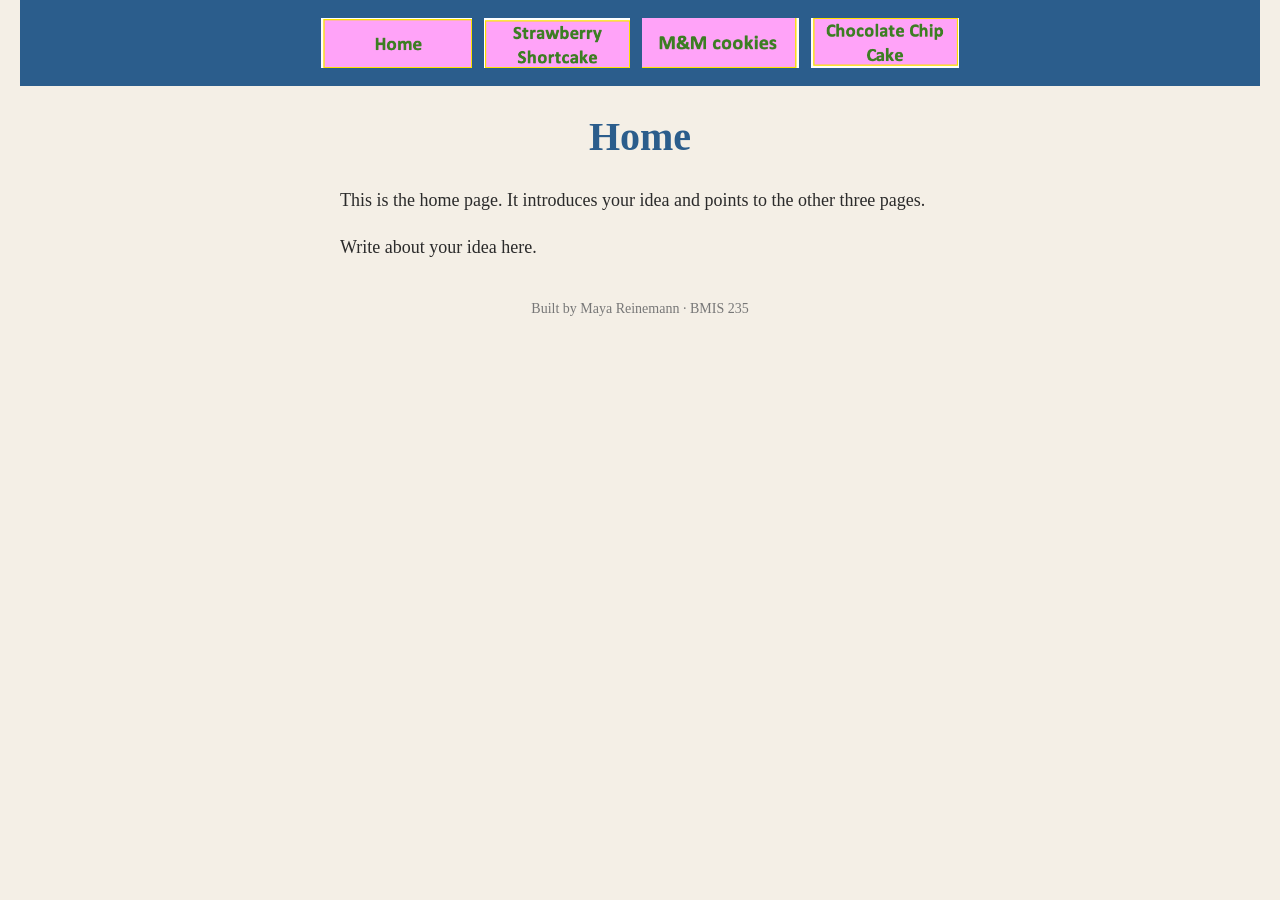
==== index.html @ 3df9f077 "Update index.html" ====
<!DOCTYPE html>
<!--
  Author: Maya Reinemann
  GU username: mreinemann
  Course: BMIS 235 - HTML-3
-->
<html lang="en">
<head>
<meta charset="utf-8">
<meta name="author" content="Maya Reinemann">
<title>Home</title>

<!-- this one line connects the page to the stylesheet -->
<link rel="stylesheet" href="styles.css">
</head>
<body>

<!-- ===== MENU ============================================================
     The menu is four links. Each link wraps an image instead of words.
     Build it once on this page, check that every link works,
     then copy the whole <nav> block and paste it over the menu on the
     other three pages, so every page has the exact same menu.
     ===================================================================== -->
<nav>
    <a href="index.html"><img src="img/home.png" alt="Home"></a>
    <a href="strawberryshortcake.html"><img src="img/strawberryshortcake.png" alt="strawberryshortcake"></a>
    <a href="M&Mcookies.html"><img src="img/m%26mcookies.png" alt="m&mcookies"></a>
    <a href="chocolatechipcake.html"><img src="img/chocolatechipcake.png" alt="chocolatechipcake"></a>
</nav>

<h1>Home</h1>
<p>This is the home page. It introduces your idea and points to the other three pages.</p>
<p>Write about your idea here.</p>

<!-- ===== SHOWCASE ======================================================
     This box is empty on purpose. In Part 7 you paste an interactive
     graphic BETWEEN the opening <div> and the closing </div> below.
     ===================================================================== -->
<div class="showcase"></div>

<!-- Footer: Maya Reinemann -->
<footer>Built by Maya Reinemann &middot; BMIS 235</footer>

</body>
</html>
---- styles.css ----
/* =====================================================================
   styles.css  ·  YOUR BRAND
   ---------------------------------------------------------------------
   This one file is your brand guide. Every page that links to it gets
   the same font, the same colors and the same spacing.
   Change a color here once, and every page changes.

   Use the same font and colors you picked for your Excel menu images,
   so the menu and the pages look like one brand.
   ===================================================================== */

body {
    font-family: Georgia, "Times New Roman", serif;
    background-color: #f4efe6;
    color: #2b2b2b;
    margin: 0;
    padding: 0 20px 40px 20px;
}

/* the menu at the top of every page */
nav {
    background-color: #2b5d8c;
    padding: 14px;
    text-align: center;
}

/* every image inside the menu is forced to the same height.
   If your images still look different sizes, their WIDTHS are
   different: go back to Excel and make every cell the same size. */
nav img {
    height: 50px;
    margin: 4px;
    vertical-align: middle;
}

/* no underline or border around the image links */
nav a {
    text-decoration: none;
}

h1 {
    color: #2b5d8c;
    text-align: center;
    font-size: 40px;
}

p {
    max-width: 600px;
    margin: 20px auto;
    font-size: 18px;
    line-height: 1.5;
}

footer {
    text-align: center;
    font-size: 14px;
    color: #777777;
    margin-top: 40px;
}
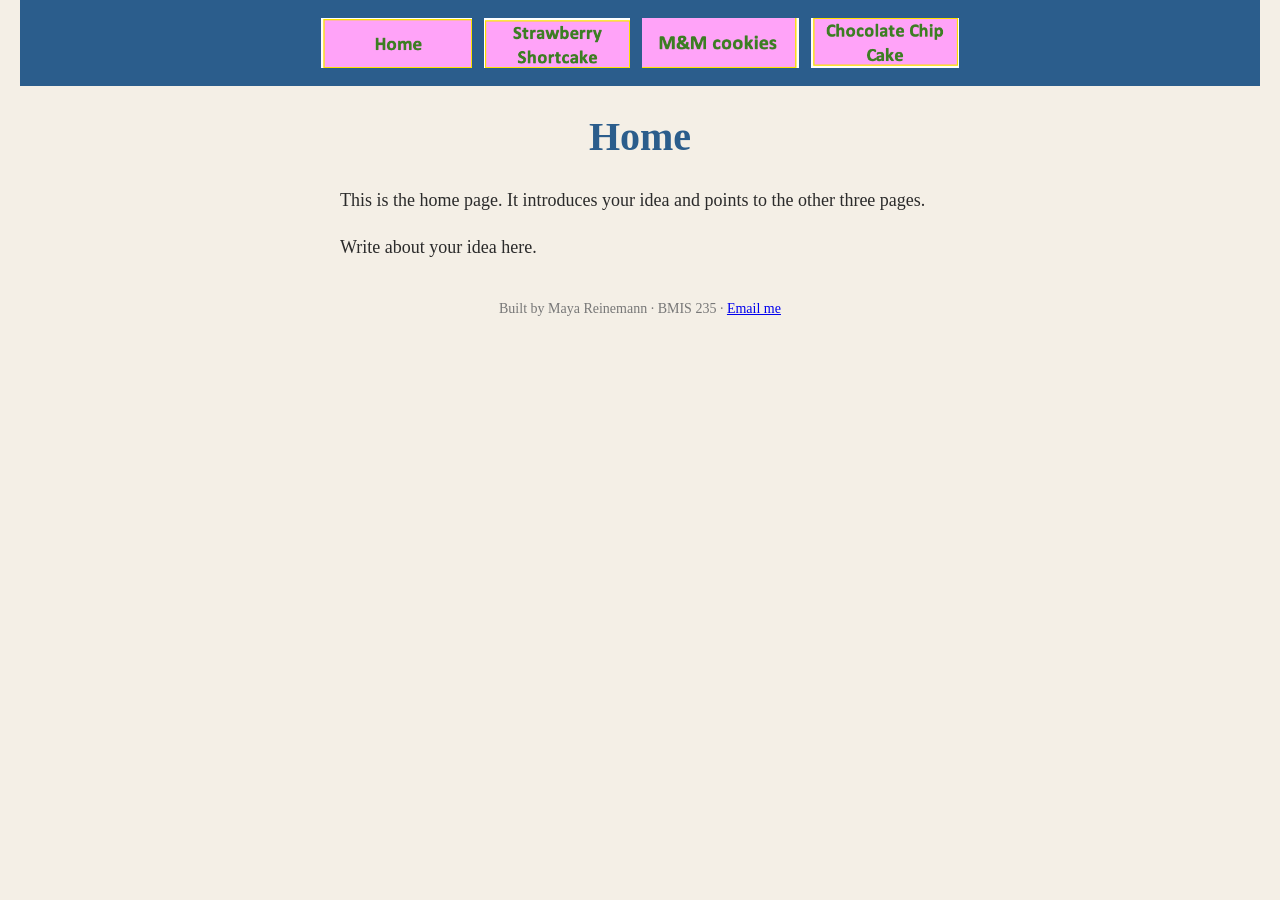
==== commit f36b83fa: "Add Email me link to footer" ====
--- a/index.html
+++ b/index.html
@@ -24,7 +24,7 @@
 <nav>
     <a href="index.html"><img src="img/home.png" alt="Home"></a>
     <a href="strawberryshortcake.html"><img src="img/strawberryshortcake.png" alt="strawberryshortcake"></a>
-    <a href="M&Mcookies.html"><img src="img/m%26mcookies.png" alt="m&mcookies"></a>
+    <a href="m%26mcookies.html"><img src="img/m%26mcookies.png" alt="m&mcookies"></a>
     <a href="chocolatechipcake.html"><img src="img/chocolatechipcake.png" alt="chocolatechipcake"></a>
 </nav>
 
@@ -39,7 +39,7 @@
 <div class="showcase"></div>
 
 <!-- Footer: Maya Reinemann -->
-<footer>Built by Maya Reinemann &middot; BMIS 235</footer>
+<footer>Built by Maya Reinemann &middot; BMIS 235 &middot; <a href="mailto:mreinemann@zagmail.gonzaga.edu">Email me</a></footer>
 
 </body>
 </html>
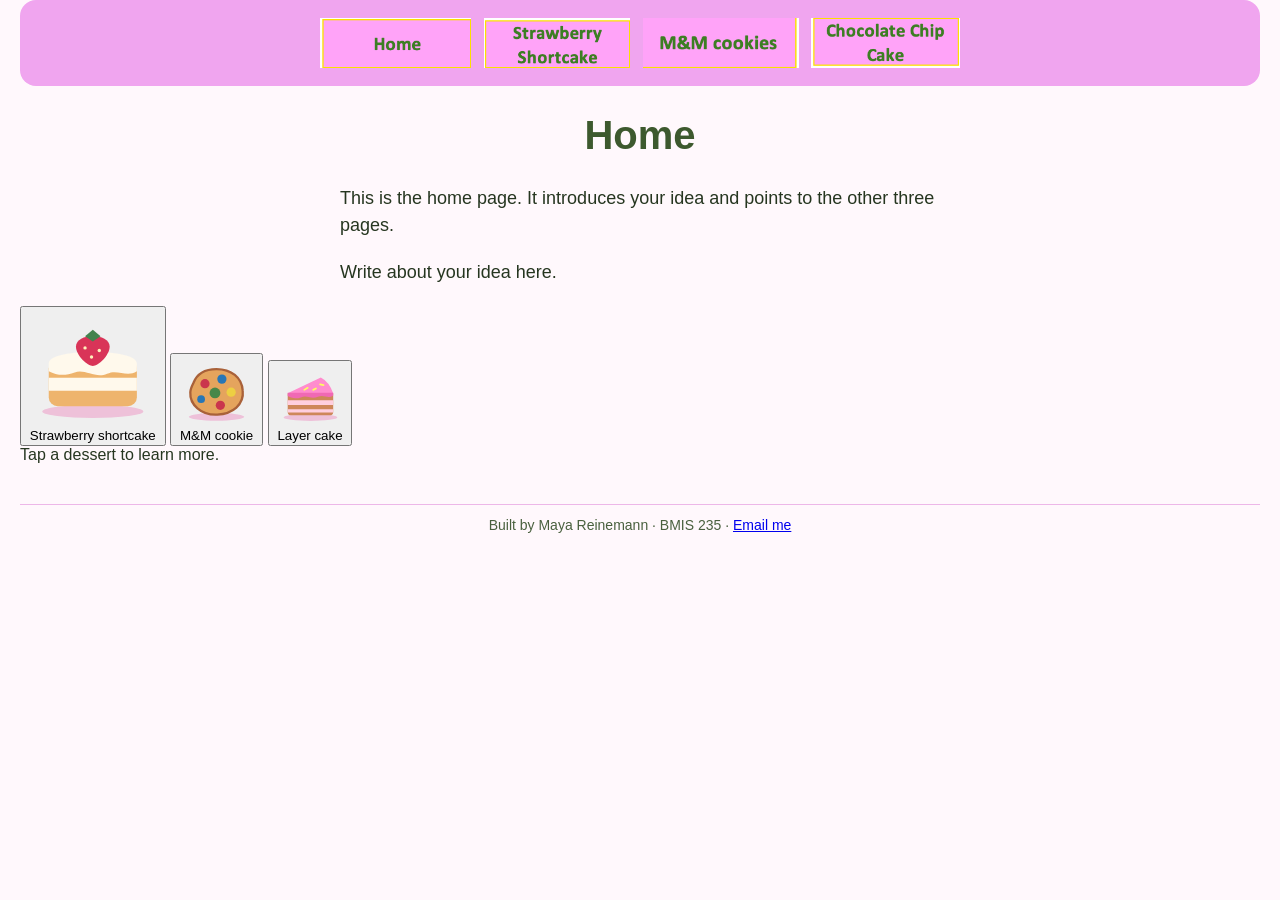
==== commit 94f82113: "Update index.html" ====
--- a/index.html
+++ b/index.html
@@ -36,7 +36,163 @@
      This box is empty on purpose. In Part 7 you paste an interactive
      graphic BETWEEN the opening <div> and the closing </div> below.
      ===================================================================== -->
-<div class="showcase"></div>
+<div class=""><!-- HTML: Show three desserts and a spot for their descriptions. -->
+<section class="bakery-display" aria-label="The Cravings Corner desserts">
+  <div class="bakery-grid">
+    <button class="bakery-item" type="button" aria-pressed="false"
+      data-description="Strawberry shortcake layers fluffy cake, whipped cream, and juicy strawberries.">
+      <svg viewBox="0 0 100 90" aria-hidden="true" focusable="false">
+        <ellipse cx="50" cy="79" rx="39" ry="5" fill="#eec1d9"/>
+        <rect x="16" y="39" width="68" height="36" rx="7" fill="#eeb46d"/>
+        <path d="M16 53h68v10H16z" fill="#fff9ec"/>
+        <path d="M16 42c0-12 68-12 68 0v6c-8 5-15-2-23 2-9 4-17-4-25-1-8 3-14 2-20-1z" fill="#fff9ec"/>
+        <path d="M37 29c0-11 26-11 26 0 0 7-9 15-13 15s-13-8-13-15z" fill="#d93458"/>
+        <path d="m44 21 6 4 6-4-6-5z" fill="#43834e"/>
+        <circle cx="44" cy="30" r="1.3" fill="#fff2bb"/>
+        <circle cx="55" cy="32" r="1.3" fill="#fff2bb"/>
+        <circle cx="49" cy="37" r="1.3" fill="#fff2bb"/>
+      </svg>
+      <span>Strawberry shortcake</span>
+    </button>
+
+    <button class="bakery-item" type="button" aria-pressed="false"
+      data-description="This golden cookie gets its pops of color from candy-coated M&amp;M’s.">
+      <svg viewBox="0 0 100 90" aria-hidden="true" focusable="false">
+        <ellipse cx="50" cy="79" rx="36" ry="5" fill="#eec1d9"/>
+        <path d="M20 35c5-13 16-18 30-18 19 0 33 11 34 28 2 18-13 30-33 31-21 1-36-13-35-29 0-4 2-8 4-12z"
+          fill="#e5a45d" stroke="#a96139" stroke-width="3"/>
+        <circle cx="35" cy="36" r="6" fill="#ca354d"/>
+        <circle cx="57" cy="30" r="6" fill="#2776b6"/>
+        <circle cx="69" cy="47" r="6" fill="#edcf42"/>
+        <circle cx="48" cy="48" r="7" fill="#478749"/>
+        <circle cx="30" cy="56" r="5" fill="#2776b6"/>
+        <circle cx="55" cy="64" r="6" fill="#ca354d"/>
+      </svg>
+      <span>M&amp;M cookie</span>
+    </button>
+
+    <button class="bakery-item" type="button" aria-pressed="false"
+      data-description="A slice of layer cake has frosting between the layers and on top.">
+      <svg viewBox="0 0 100 90" aria-hidden="true" focusable="false">
+        <ellipse cx="50" cy="79" rx="39" ry="5" fill="#eec1d9"/>
+        <path d="M17 44h66v27q0 5-5 5H22q-5 0-5-5z" fill="#ce875a"/>
+        <path d="M17 54h66v7H17zm0 13h66v5H17z" fill="#ffcfdf"/>
+        <path d="m17 44 48-23q12 6 18 23z" fill="#ff8cce"/>
+        <path d="M17 43h66v4c-8 6-13-2-22 2-11 4-16-3-25 1-9 3-15 0-19-2z" fill="#f069b4"/>
+        <path d="m41 39 5-3m8 3 4-2m6-6 5 1" stroke="#fdff5e"
+          stroke-width="2.5" stroke-linecap="round"/>
+      </svg>
+      <span>Layer cake</span>
+    </button>
+  </div>
+
+  <div class="bakery-note" role="status">Tap a dessert to learn more.</div>
+</section>
+
+<style>
+/* CSS: Use the brand colors and make the dessert pictures pop on hover or selection. */
+.showcase .bakery-display {
+  box-sizing: border-box;
+  max-width: 560px;
+  margin: 0 auto;
+  padding: clamp(8px, 3vw, 22px);
+  border-radius: 18px;
+  background: #ff8cce;
+  color: #402038;
+  font-family: Calibri, Arial, sans-serif;
+}
+
+.showcase .bakery-grid {
+  display: grid;
+  grid-template-columns: repeat(3, minmax(0, 1fr));
+  gap: clamp(4px, 2vw, 12px);
+}
+
+.showcase .bakery-item {
+  display: grid;
+  grid-template-rows: auto 1fr;
+  justify-items: center;
+  align-items: start;
+  gap: 4px;
+  min-width: 0;
+  padding: 8px 3px;
+  border: 2px solid transparent;
+  border-radius: 14px;
+  background: #fff5fa;
+  color: inherit;
+  font: inherit;
+  font-size: clamp(0.75rem, 3.5vw, 1rem);
+  font-weight: 700;
+  line-height: 1.2;
+  text-align: center;
+  overflow-wrap: anywhere;
+  cursor: pointer;
+}
+
+.showcase .bakery-item svg {
+  display: block;
+  width: 100%;
+  max-width: 112px;
+  height: auto;
+  transition: transform 180ms ease;
+}
+
+.showcase .bakery-item:hover svg,
+.showcase .bakery-item:focus-visible svg,
+.showcase .bakery-item[aria-pressed="true"] svg {
+  transform: translateY(-5px) scale(1.1);
+}
+
+.showcase .bakery-item[aria-pressed="true"] {
+  border-color: #402038;
+  background: #fdff5e;
+}
+
+.showcase .bakery-item:focus-visible {
+  outline: 2px solid #402038;
+  outline-offset: 2px;
+}
+
+.showcase .bakery-note {
+  display: grid;
+  place-items: center;
+  min-height: 3em;
+  margin-top: 12px;
+  padding: 8px 10px;
+  border-radius: 12px;
+  background: #fff5fa;
+  line-height: 1.3;
+  text-align: center;
+}
+
+@media (prefers-reduced-motion: reduce) {
+  .showcase .bakery-item svg {
+    transition: none;
+  }
+}
+</style>
+
+<script>
+/* JavaScript: Highlight the selected dessert and show its description. */
+(() => {
+  const display = document.currentScript.parentElement.querySelector(".bakery-display");
+  const buttons = display.querySelectorAll(".bakery-item");
+  const note = display.querySelector(".bakery-note");
+  const prompt = note.textContent;
+
+  buttons.forEach((button) => {
+    button.addEventListener("click", () => {
+      const wasSelected = button.getAttribute("aria-pressed") === "true";
+
+      buttons.forEach((item) => {
+        item.setAttribute("aria-pressed", String(item === button && !wasSelected));
+      });
+
+      note.textContent = wasSelected ? prompt : button.dataset.description;
+    });
+  });
+})();
+</script></div>
 
 <!-- Footer: Maya Reinemann -->
 <footer>Built by Maya Reinemann &middot; BMIS 235 &middot; <a href="mailto:mreinemann@zagmail.gonzaga.edu">Email me</a></footer>
--- a/styles.css
+++ b/styles.css
@@ -10,18 +10,19 @@
    ===================================================================== */
 
 body {
-    font-family: Georgia, "Times New Roman", serif;
-    background-color: #f4efe6;
-    color: #2b2b2b;
+    font-family: Calibri, "Carlito", Arial, sans-serif;
+    background-color: #fff8fc;
+    color: #263620;
     margin: 0;
     padding: 0 20px 40px 20px;
 }
 
 /* the menu at the top of every page */
 nav {
-    background-color: #2b5d8c;
+    background-color: #f0a5ef;
     padding: 14px;
     text-align: center;
+    border-radius: 16px;
 }
 
 /* every image inside the menu is forced to the same height.
@@ -39,7 +40,7 @@
 }
 
 h1 {
-    color: #2b5d8c;
+    color: #3d592e;
     text-align: center;
     font-size: 40px;
 }
@@ -54,6 +55,13 @@
 footer {
     text-align: center;
     font-size: 14px;
-    color: #777777;
+    color: #49603e;
     margin-top: 40px;
+    padding-top: 12px;
+    border-top: 1px solid #edb7e8;
 }
+
+nav a:is(:hover, :focus-visible) img {
+    outline: 3px solid #3d592e;
+    outline-offset: 2px;
+}
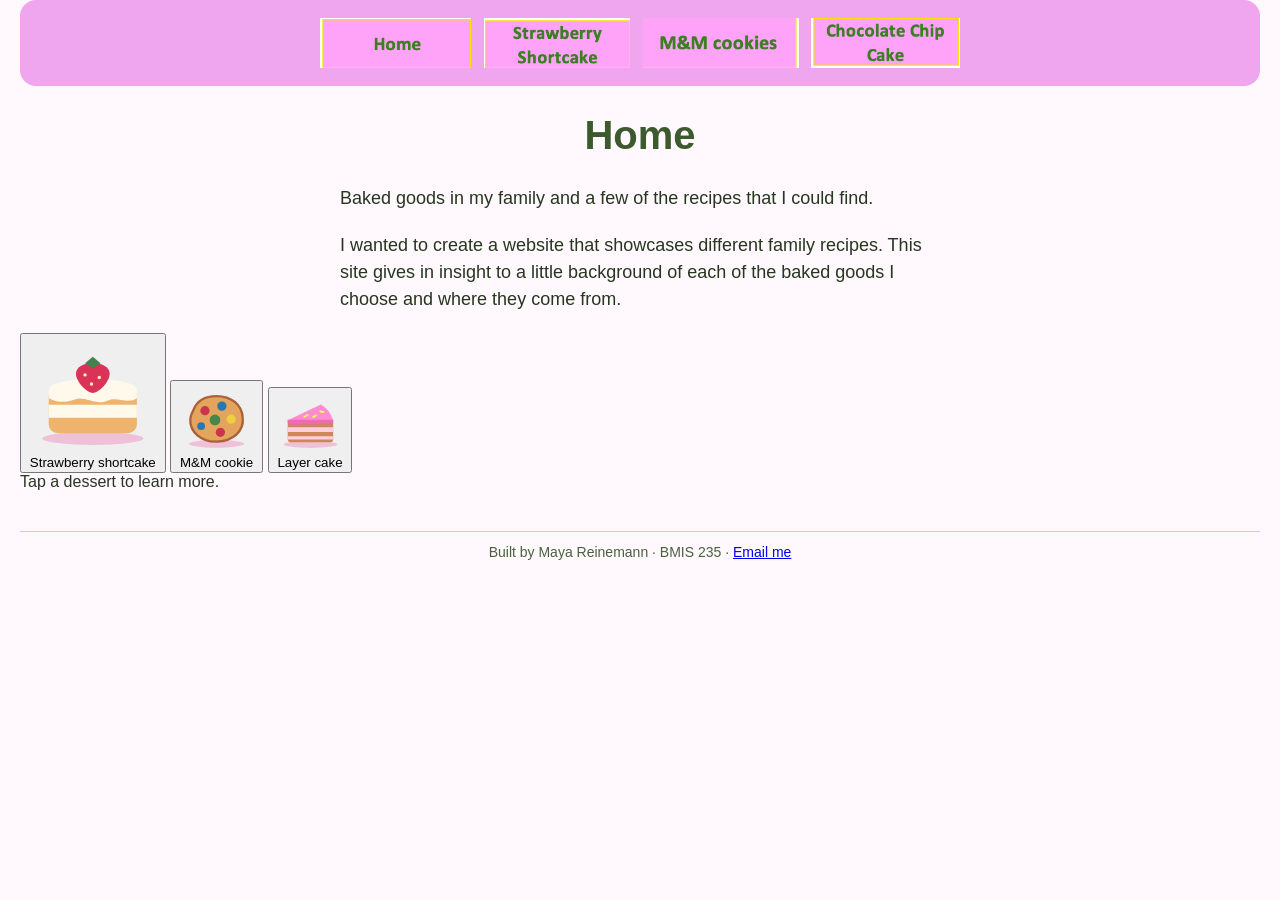
==== commit 42ac5964: "Update index.html" ====
--- a/index.html
+++ b/index.html
@@ -29,8 +29,9 @@
 </nav>
 
 <h1>Home</h1>
-<p>This is the home page. It introduces your idea and points to the other three pages.</p>
-<p>Write about your idea here.</p>
+<p>Baked goods in my family and a few of the recipes that I could find.</p>
+<p>I wanted to create a website that showcases different family recipes. This site gives in insight to a little
+  background of each of the baked goods I choose and where they come from.</p>
 
 <!-- ===== SHOWCASE ======================================================
      This box is empty on purpose. In Part 7 you paste an interactive
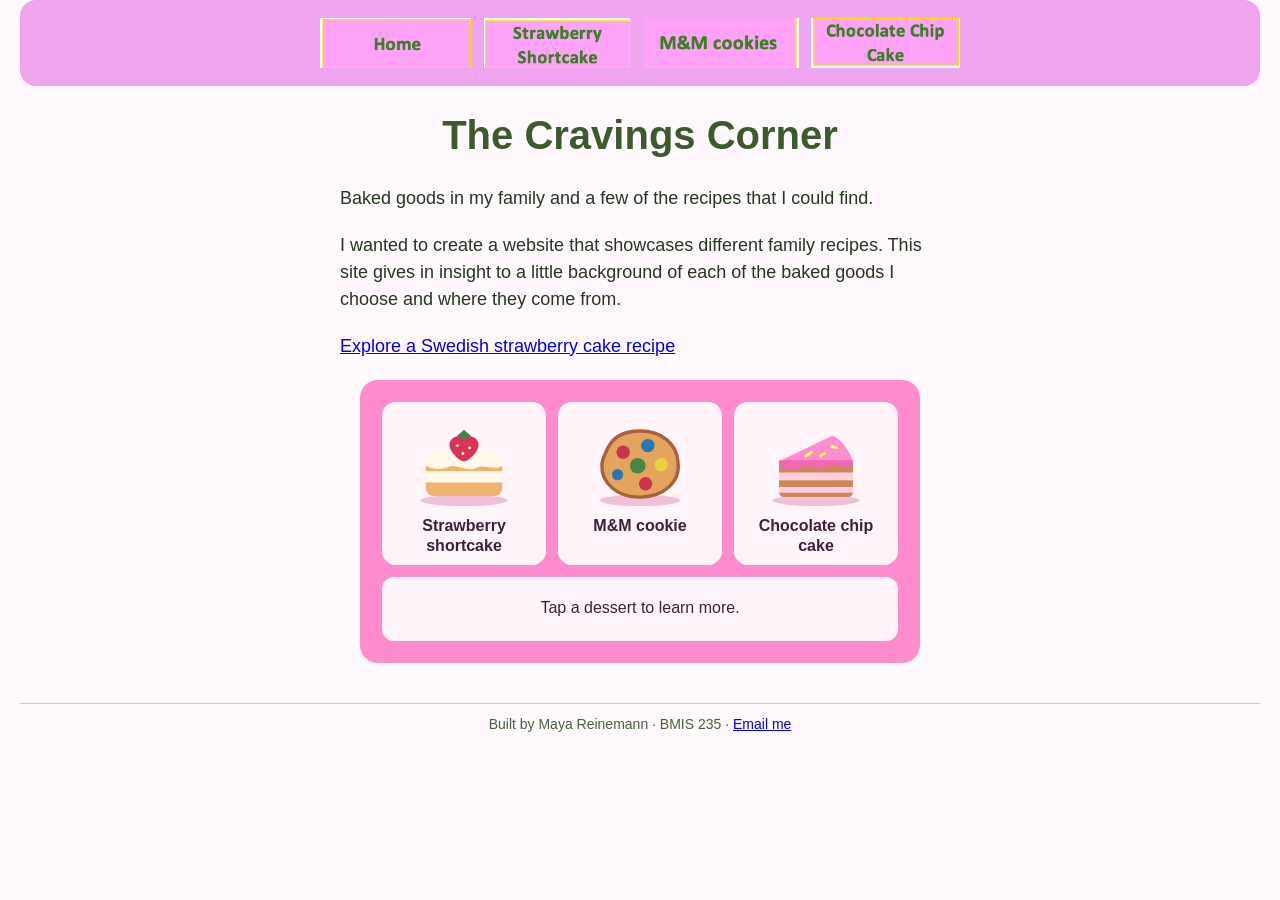
==== commit 80e70d84: "Add interactive graphic" ====
--- a/index.html
+++ b/index.html
@@ -8,7 +8,7 @@
 <head>
 <meta charset="utf-8">
 <meta name="author" content="Maya Reinemann">
-<title>Home</title>
+<title>The Cravings Corner | Home</title>
 
 <!-- this one line connects the page to the stylesheet -->
 <link rel="stylesheet" href="styles.css">
@@ -28,16 +28,16 @@
     <a href="chocolatechipcake.html"><img src="img/chocolatechipcake.png" alt="chocolatechipcake"></a>
 </nav>
 
-<h1>Home</h1>
+<h1>The Cravings Corner</h1>
 <p>Baked goods in my family and a few of the recipes that I could find.</p>
 <p>I wanted to create a website that showcases different family recipes. This site gives in insight to a little
   background of each of the baked goods I choose and where they come from.</p>
 
-<!-- ===== SHOWCASE ======================================================
-     This box is empty on purpose. In Part 7 you paste an interactive
-     graphic BETWEEN the opening <div> and the closing </div> below.
-     ===================================================================== -->
-<div class=""><!-- HTML: Show three desserts and a spot for their descriptions. -->
+<p><a href="https://swedishspoon.com/strawberry-cake/">Explore a Swedish strawberry cake recipe</a></p>
+
+<!-- Interactive dessert graphic -->
+<div class="showcase">
+<!-- HTML: Show three desserts and a spot for their descriptions. -->
 <section class="bakery-display" aria-label="The Cravings Corner desserts">
   <div class="bakery-grid">
     <button class="bakery-item" type="button" aria-pressed="false"
@@ -73,7 +73,7 @@
     </button>
 
     <button class="bakery-item" type="button" aria-pressed="false"
-      data-description="A slice of layer cake has frosting between the layers and on top.">
+      data-description="Chocolate chip cake is a birthday tradition in my family.">
       <svg viewBox="0 0 100 90" aria-hidden="true" focusable="false">
         <ellipse cx="50" cy="79" rx="39" ry="5" fill="#eec1d9"/>
         <path d="M17 44h66v27q0 5-5 5H22q-5 0-5-5z" fill="#ce875a"/>
@@ -83,7 +83,7 @@
         <path d="m41 39 5-3m8 3 4-2m6-6 5 1" stroke="#fdff5e"
           stroke-width="2.5" stroke-linecap="round"/>
       </svg>
-      <span>Layer cake</span>
+      <span>Chocolate chip cake</span>
     </button>
   </div>
 
@@ -135,7 +135,6 @@
   width: 100%;
   max-width: 112px;
   height: auto;
-  transition: transform 180ms ease;
 }
 
 .showcase .bakery-item:hover svg,
@@ -166,11 +165,6 @@
   text-align: center;
 }
 
-@media (prefers-reduced-motion: reduce) {
-  .showcase .bakery-item svg {
-    transition: none;
-  }
-}
 </style>
 
 <script>
@@ -193,7 +187,8 @@
     });
   });
 })();
-</script></div>
+</script>
+</div>
 
 <!-- Footer: Maya Reinemann -->
 <footer>Built by Maya Reinemann &middot; BMIS 235 &middot; <a href="mailto:mreinemann@zagmail.gonzaga.edu">Email me</a></footer>
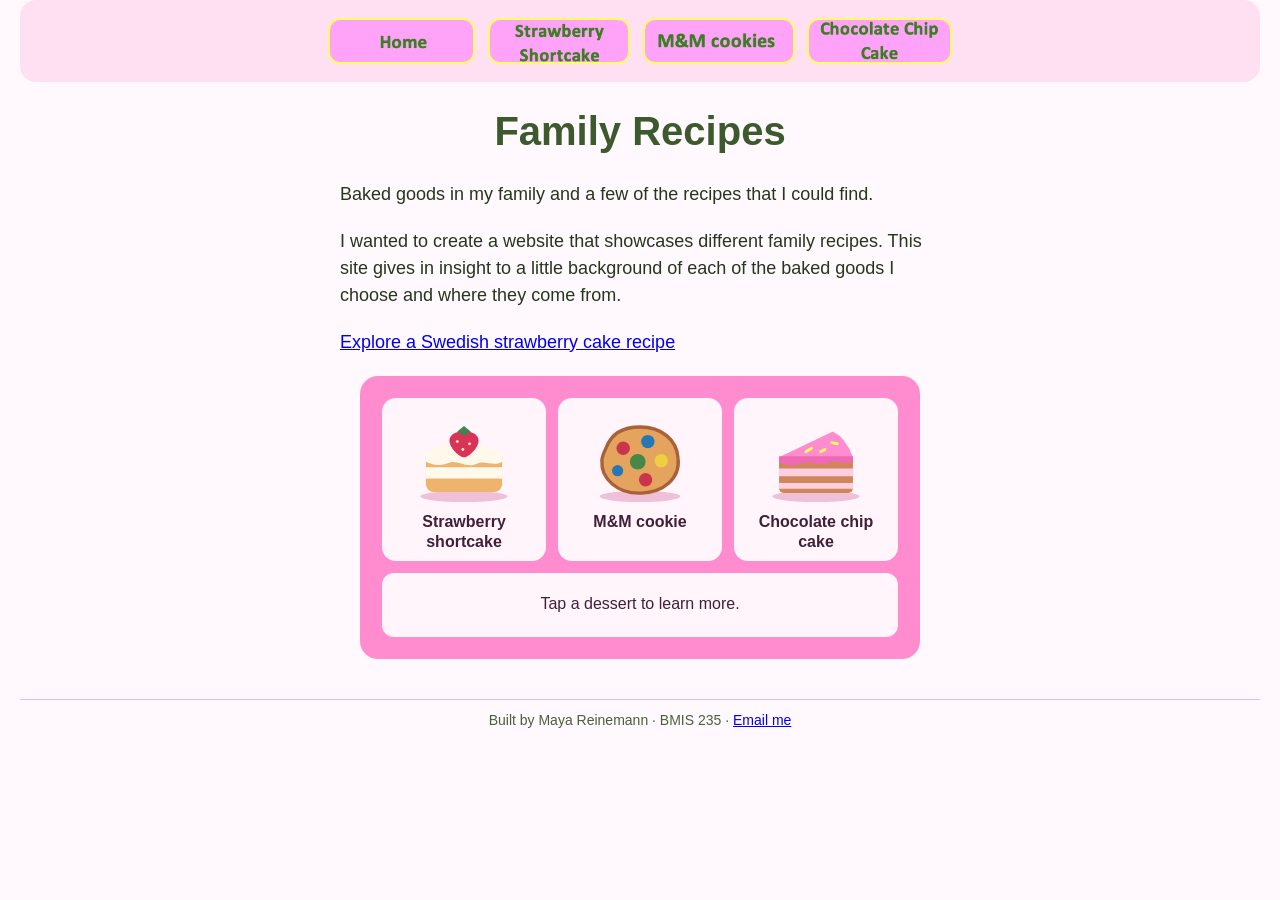
==== commit 7804532e: "Rename site to Family Recipes" ====
--- a/index.html
+++ b/index.html
@@ -8,7 +8,7 @@
 <head>
 <meta charset="utf-8">
 <meta name="author" content="Maya Reinemann">
-<title>The Cravings Corner | Home</title>
+<title>Family Recipes | Home</title>
 
 <!-- this one line connects the page to the stylesheet -->
 <link rel="stylesheet" href="styles.css">
@@ -28,7 +28,7 @@
     <a href="chocolatechipcake.html"><img src="img/chocolatechipcake.png" alt="chocolatechipcake"></a>
 </nav>
 
-<h1>The Cravings Corner</h1>
+<h1>Family Recipes</h1>
 <p>Baked goods in my family and a few of the recipes that I could find.</p>
 <p>I wanted to create a website that showcases different family recipes. This site gives in insight to a little
   background of each of the baked goods I choose and where they come from.</p>
@@ -38,7 +38,7 @@
 <!-- Interactive dessert graphic -->
 <div class="showcase">
 <!-- HTML: Show three desserts and a spot for their descriptions. -->
-<section class="bakery-display" aria-label="The Cravings Corner desserts">
+<section class="bakery-display" aria-label="Family Recipes desserts">
   <div class="bakery-grid">
     <button class="bakery-item" type="button" aria-pressed="false"
       data-description="Strawberry shortcake layers fluffy cake, whipped cream, and juicy strawberries.">
--- a/styles.css
+++ b/styles.css
@@ -1,5 +1,7 @@
 /* =====================================================================
-   styles.css  ·  YOUR BRAND
+   styles.css  ·  The Cravings Corner
+   Author: Maya Reinemann
+   GU username: mreinemann
    ---------------------------------------------------------------------
    This one file is your brand guide. Every page that links to it gets
    the same font, the same colors and the same spacing.
@@ -10,7 +12,7 @@
    ===================================================================== */
 
 body {
-    font-family: Calibri, "Carlito", Arial, sans-serif;
+   font-family: Calibri, "Segoe UI", Arial, sans-serif;
     background-color: #fff8fc;
     color: #263620;
     margin: 0;
@@ -19,24 +21,27 @@
 
 /* the menu at the top of every page */
 nav {
-    background-color: #f0a5ef;
+    background-color: #ffe0f2;
     padding: 14px;
     text-align: center;
     border-radius: 16px;
 }
 
-/* every image inside the menu is forced to the same height.
-   If your images still look different sizes, their WIDTHS are
-   different: go back to Excel and make every cell the same size. */
-nav img {
-    height: 50px;
+/* Crop the screenshot edges so the pink reaches the yellow border. */
+nav a {
+    display: inline-block;
     margin: 4px;
     vertical-align: middle;
+    overflow: hidden;
+    border: 2px solid #fdff5e;
+    border-radius: 12px;
+    text-decoration: none;
 }
 
-/* no underline or border around the image links */
-nav a {
-    text-decoration: none;
+nav a img {
+    display: block;
+    height: 50px;
+    margin: -4px;
 }
 
 h1 {
@@ -61,7 +66,7 @@
     border-top: 1px solid #edb7e8;
 }
 
-nav a:is(:hover, :focus-visible) img {
+nav a:is(:hover, :focus-visible) {
     outline: 3px solid #3d592e;
     outline-offset: 2px;
 }
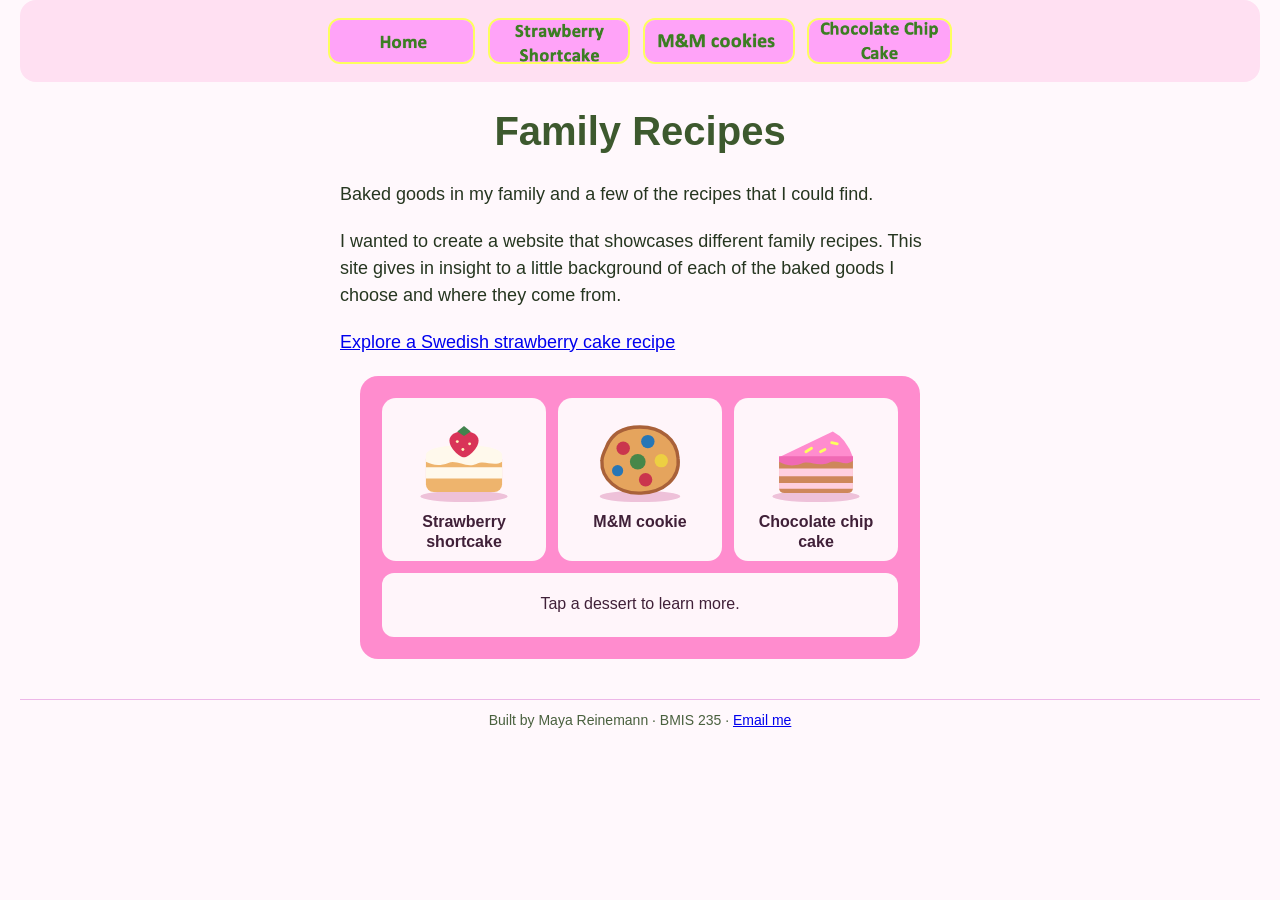
==== commit 9a4f6d63: "Update index.html" ====
--- a/index.html
+++ b/index.html
@@ -41,7 +41,7 @@
 <section class="bakery-display" aria-label="Family Recipes desserts">
   <div class="bakery-grid">
     <button class="bakery-item" type="button" aria-pressed="false"
-      data-description="Strawberry shortcake layers fluffy cake, whipped cream, and juicy strawberries.">
+      data-description="Strawberry shortcake with layers of a victoria sponge cake.">
       <svg viewBox="0 0 100 90" aria-hidden="true" focusable="false">
         <ellipse cx="50" cy="79" rx="39" ry="5" fill="#eec1d9"/>
         <rect x="16" y="39" width="68" height="36" rx="7" fill="#eeb46d"/>
@@ -57,7 +57,7 @@
     </button>
 
     <button class="bakery-item" type="button" aria-pressed="false"
-      data-description="This golden cookie gets its pops of color from candy-coated M&amp;M’s.">
+      data-description="Warm crispy m&m cookie M&amp;M’s.">
       <svg viewBox="0 0 100 90" aria-hidden="true" focusable="false">
         <ellipse cx="50" cy="79" rx="36" ry="5" fill="#eec1d9"/>
         <path d="M20 35c5-13 16-18 30-18 19 0 33 11 34 28 2 18-13 30-33 31-21 1-36-13-35-29 0-4 2-8 4-12z"
